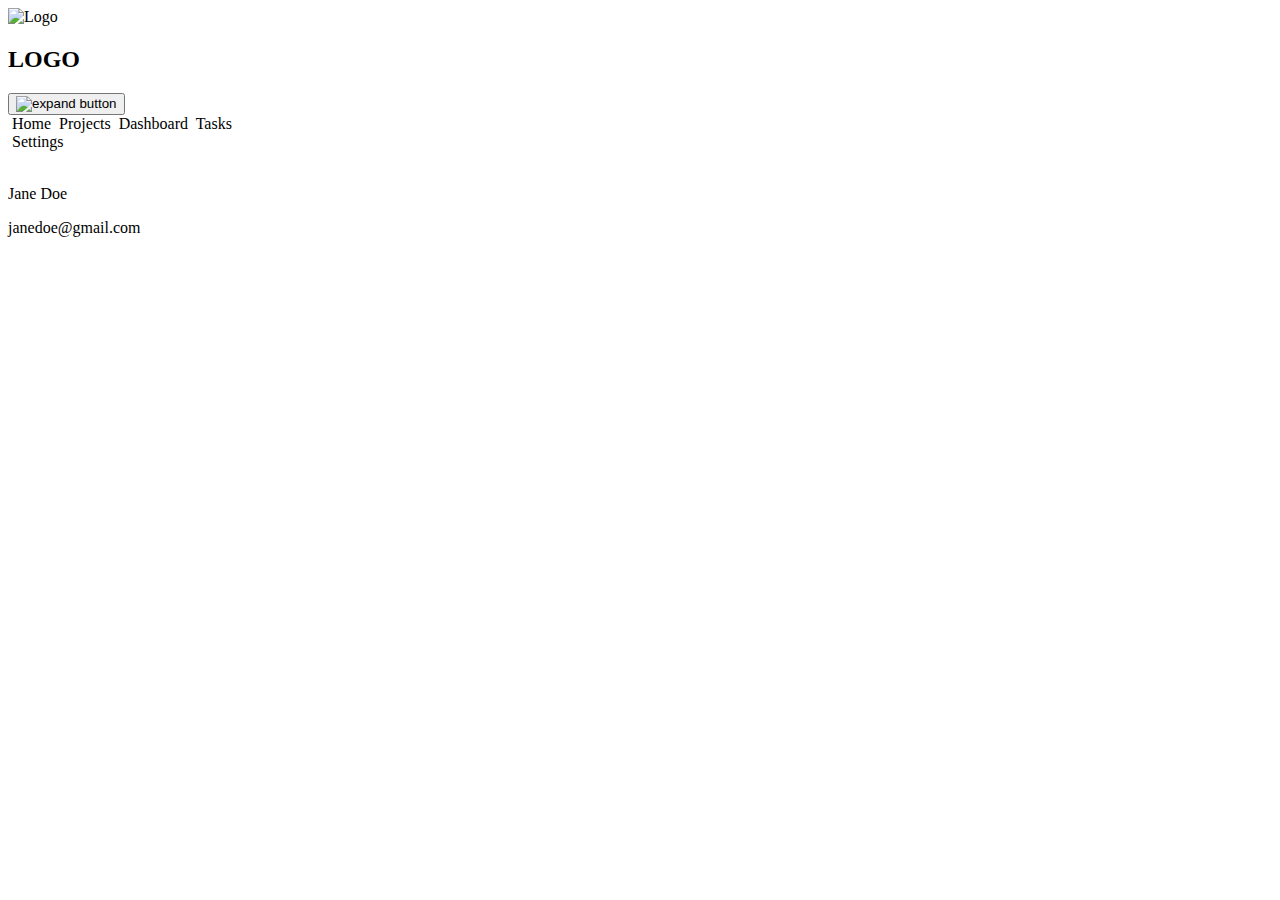
==== Dashboard/Pages/Analytics.html @ df6e2094 "\" ====
<!DOCTYPE html>
<html lang="en">
  <head>
    <meta charset="UTF-8">
    <meta name="viewport" content="width=device-width, initial-scale=1.0">
    <title>Sidebar Part 02</title>
    <link rel="stylesheet" href="Style/styles.css">
    <script src="./script.js" defer></script>
  </head>
  <body>
    <nav>
      <div class="sidebar-header">
        <a class="logo-wrapper">
          <img src="./assets/logo.svg" alt="Logo">
          <h2 class="hidden">LOGO</h2>
        </a>
        <button class="toggle-btn">
          <img src="./assets/expand.svg" alt="expand button">
        </button>
      </div>

      <div class="sidebar-links">
        <a class="link active">
          <img src="./assets/home.svg" alt="">
          <span class="hidden">Home</span>
        </a>
        <a class="link">
          <img src="./assets/projects.svg" alt="">
          <span class="hidden">Projects</span>
        </a>
        <a class="link">
          <img src="./assets/dashboard.svg" alt="">
          <span class="hidden">Dashboard</span>
        </a>
        </li>
        <a class="link">
          <img src="./assets/tasks.svg" alt="">
          <span class="hidden">Tasks</span>
        </a>
      </div>

      <div class="sidebar-bottom">
        <div class="sidebar-links">
          <a class="link">
            <img src="./assets/settings.svg" alt="">
            <span class="hidden">Settings</span>
          </a>
        </div>

        <div class="user-profile">
          <div class="user-avatar">
            <img src="./assets/profile-pic.jpg" alt="">
          </div>
          <div class="user-details hidden">
            <p class="username">Jane Doe</p>
            <p class="user-email">janedoe@gmail.com</p>
          </div>
        </div>
      </div>
    </nav>
  </body>
</html>
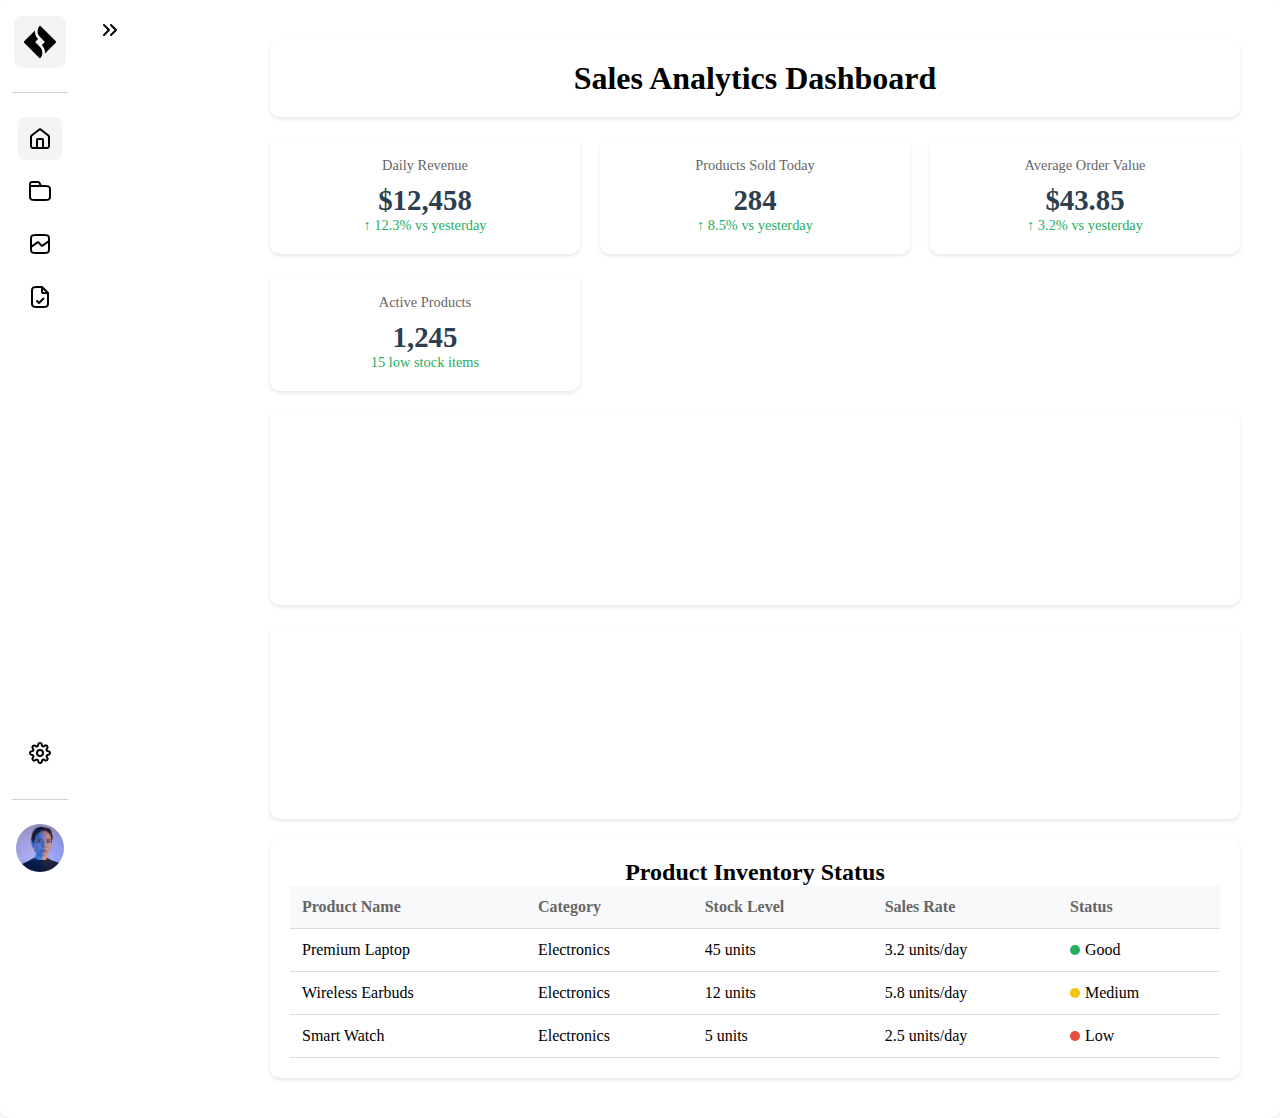
==== commit 8841cf8d: "`Updated codebase with changes to HTML files, views, and settings`" ====
--- a/Dashboard/Pages/Analytics.html
+++ b/Dashboard/Pages/Analytics.html
@@ -4,37 +4,39 @@
     <meta charset="UTF-8">
     <meta name="viewport" content="width=device-width, initial-scale=1.0">
     <title>Sidebar Part 02</title>
-    <link rel="stylesheet" href="Style/styles.css">
-    <script src="./script.js" defer></script>
+    <link rel="stylesheet" href="../Style/sidebar.css">
+    <link rel="stylesheet" href="../Style/analytic.css">
+    <script src="../script.js" defer></script>
+    <script src="../js/analytic.js"></script>
   </head>
   <body>
     <nav>
       <div class="sidebar-header">
         <a class="logo-wrapper">
-          <img src="./assets/logo.svg" alt="Logo">
+          <img src="../assets/logo.svg" alt="Logo">
           <h2 class="hidden">LOGO</h2>
         </a>
         <button class="toggle-btn">
-          <img src="./assets/expand.svg" alt="expand button">
+          <img src="../assets/expand.svg" alt="expand button">
         </button>
       </div>
 
       <div class="sidebar-links">
         <a class="link active">
-          <img src="./assets/home.svg" alt="">
+          <img src="../assets/home.svg" alt="">
           <span class="hidden">Home</span>
         </a>
         <a class="link">
-          <img src="./assets/projects.svg" alt="">
+          <img src="../assets/projects.svg" alt="">
           <span class="hidden">Projects</span>
         </a>
         <a class="link">
-          <img src="./assets/dashboard.svg" alt="">
+          <img src="../assets/dashboard.svg" alt="">
           <span class="hidden">Dashboard</span>
         </a>
         </li>
         <a class="link">
-          <img src="./assets/tasks.svg" alt="">
+          <img src="../assets/tasks.svg" alt="">
           <span class="hidden">Tasks</span>
         </a>
       </div>
@@ -42,14 +44,14 @@
       <div class="sidebar-bottom">
         <div class="sidebar-links">
           <a class="link">
-            <img src="./assets/settings.svg" alt="">
+            <img src="../assets/settings.svg" alt="">
             <span class="hidden">Settings</span>
           </a>
         </div>
 
         <div class="user-profile">
           <div class="user-avatar">
-            <img src="./assets/profile-pic.jpg" alt="">
+            <img src="../assets/profile-pic.jpg" alt="">
           </div>
           <div class="user-details hidden">
             <p class="username">Jane Doe</p>
@@ -58,5 +60,83 @@
         </div>
       </div>
     </nav>
+
+    <main>
+      <div class="dashboard">
+        <div class="header">
+            <h1>Sales Analytics Dashboard</h1>
+        </div>
+
+        <div class="metrics-grid">
+            <div class="metric-card">
+                <div class="metric-title">Daily Revenue</div>
+                <div class="metric-value">$12,458</div>
+                <div class="metric-trend">↑ 12.3% vs yesterday</div>
+            </div>
+            <div class="metric-card">
+                <div class="metric-title">Products Sold Today</div>
+                <div class="metric-value">284</div>
+                <div class="metric-trend">↑ 8.5% vs yesterday</div>
+            </div>
+            <div class="metric-card">
+                <div class="metric-title">Average Order Value</div>
+                <div class="metric-value">$43.85</div>
+                <div class="metric-trend">↑ 3.2% vs yesterday</div>
+            </div>
+            <div class="metric-card">
+                <div class="metric-title">Active Products</div>
+                <div class="metric-value">1,245</div>
+                <div class="metric-trend">15 low stock items</div>
+            </div>
+        </div>
+
+        <div class="chart-grid">
+            <div class="chart-container">
+                <canvas id="revenueChart"></canvas>
+            </div>
+            <div class="chart-container">
+                <canvas id="productChart"></canvas>
+            </div>
+        </div>
+
+        <div class="products-table">
+            <h2>Product Inventory Status</h2>
+            <table>
+                <thead>
+                    <tr>
+                        <th>Product Name</th>
+                        <th>Category</th>
+                        <th>Stock Level</th>
+                        <th>Sales Rate</th>
+                        <th>Status</th>
+                    </tr>
+                </thead>
+                <tbody>
+                    <tr>
+                        <td>Premium Laptop</td>
+                        <td>Electronics</td>
+                        <td>45 units</td>
+                        <td>3.2 units/day</td>
+                        <td><span class="status-indicator status-good"></span>Good</td>
+                    </tr>
+                    <tr>
+                        <td>Wireless Earbuds</td>
+                        <td>Electronics</td>
+                        <td>12 units</td>
+                        <td>5.8 units/day</td>
+                        <td><span class="status-indicator status-medium"></span>Medium</td>
+                    </tr>
+                    <tr>
+                        <td>Smart Watch</td>
+                        <td>Electronics</td>
+                        <td>5 units</td>
+                        <td>2.5 units/day</td>
+                        <td><span class="status-indicator status-low"></span>Low</td>
+                    </tr>
+                </tbody>
+            </table>
+        </div>
+    </div>
+    </main>
   </body>
 </html>--- a/Dashboard/Style/sidebar.css
+++ b/Dashboard/Style/sidebar.css
@@ -0,0 +1,165 @@
+@import url("https://fonts.googleapis.com/css2?family=Poppins:wght@300;400;500;600;700&display=swap");
+
+*,
+*::before,
+*::after {
+  margin: 0;
+  padding: 0;
+  box-sizing: border-box;
+}
+
+/* body {
+  height: 100vh;
+  background-color: #e4e3e8;
+  padding: 0.375rem;
+  font-family: Poppins, sans-serif;
+  position: relative;
+} */
+
+button,
+a {
+  all: unset;
+  font: inherit;
+  cursor: pointer;
+}
+
+nav {
+  position: fixed;
+  width: 5rem;
+  height: calc(100vh - 0.75rem);
+  background-color: #ffffff;
+  padding: 1rem 0.75rem;
+  border-radius: 0.75rem;
+  display: flex;
+  flex-direction: column;
+  transition: width 500ms ease;
+}
+body.active nav {
+  width: 15rem;
+}
+
+.sidebar-header,
+.sidebar-links {
+  display: flex;
+  justify-content: center;
+  align-items: center;
+  overflow: hidden;
+}
+
+.sidebar-header {
+  margin-bottom: 1.5rem;
+}
+
+.logo-wrapper {
+  display: flex;
+  justify-content: start;
+  align-items: center;
+  gap: 1.25rem;
+}
+.logo-wrapper > img {
+  width: 3.25rem;
+  height: 3.25rem;
+  background-color: #f4f4f6;
+  padding: 0.4rem;
+  border-radius: 0.5rem;
+}
+
+.sidebar-links {
+  flex-direction: column;
+  margin-bottom: auto;
+  gap: 0.6rem;
+  padding-top: 1.5rem;
+}
+nav > .sidebar-links {
+  border-top: 1px solid rgb(211, 211, 211);
+}
+
+body.active .sidebar-links,
+body.active .sidebar-header,
+body.active .user-profile {
+  justify-content: start;
+  align-items: stretch;
+}
+
+.link {
+  display: flex;
+  padding: 0.6rem;
+  border-radius: 0.5rem;
+  gap: 1.5rem;
+}
+.hidden {
+  display: none;
+}
+body.active .hidden {
+  display: inline;
+}
+
+.link:hover,
+.link.active:hover {
+  background-color: #e4e4e8;
+}
+.link.active {
+  background-color: #f4f4f6;
+}
+
+.link > img {
+  width: 24px;
+  height: 24px;
+}
+
+.sidebar-bottom .sidebar-links {
+  padding-bottom: 1.5rem;
+}
+
+.toggle-btn {
+  position: absolute;
+  top: 10px;
+  right: -50px;
+  padding: 0.5rem;
+  background-color: #fff;
+  border-radius: 50%;
+  display: flex;
+  justify-content: center;
+  align-items: center;
+  transition: transform 0.25s ease;
+}
+body.active .toggle-btn {
+  transform: rotate(180deg);
+}
+
+.user-profile {
+  display: flex;
+  justify-content: center;
+  align-items: center;
+  gap: 1.5rem;
+  padding-top: 1.5rem;
+  border-top: 1px solid rgb(211, 211, 211);
+}
+
+.user-avatar {
+  width: 48px;
+  height: 48px;
+  cursor: pointer;
+  transition: scale 0.2s ease;
+}
+.user-avatar img {
+  width: 100%;
+  height: 100%;
+  border-radius: 50%;
+  object-fit: cover;
+}
+.user-avatar:hover {
+  scale: 1.1;
+}
+
+.user-details {
+  align-self: center;
+  overflow: hidden;
+}
+.user-details .username {
+  font-size: 0.85rem;
+  font-weight: 600;
+}
+.user-details .user-email {
+  font-size: 0.8rem;
+}
--- a/Dashboard/Style/analytic.css
+++ b/Dashboard/Style/analytic.css
@@ -0,0 +1,112 @@
+
+.dashboard {
+    padding: 20px;
+    max-width: 1400px;
+    margin: 0 auto;
+    text-align: center;
+}
+
+main {
+    background-color: #fff;
+    padding: 20px;
+    border-radius: 10px;
+    box-shadow: 0 2px 4px rgba(0,0,0,0.1);
+    padding-left: 250px;
+}
+
+.header {
+    background-color: #fff;
+    padding: 20px;
+    border-radius: 10px;
+    margin-bottom: 20px;
+    box-shadow: 0 2px 4px rgba(0,0,0,0.1);
+}
+
+.metrics-grid {
+    display: grid;
+    grid-template-columns: repeat(auto-fit, minmax(240px, 1fr));
+    gap: 20px;
+    margin-bottom: 20px;
+}
+
+.metric-card {
+    background: #fff;
+    padding: 20px;
+    border-radius: 10px;
+    box-shadow: 0 2px 4px rgba(0,0,0,0.1);
+}
+
+.metric-title {
+    color: #666;
+    font-size: 0.9em;
+    margin-bottom: 10px;
+}
+
+.metric-value {
+    font-size: 1.8em;
+    font-weight: bold;
+    color: #2c3e50;
+}
+
+.metric-trend {
+    font-size: 0.9em;
+    color: #27ae60;
+}
+
+.chart-grid {
+    display: grid;
+    grid-template-columns: repeat(auto-fit, minmax(500px, 1fr));
+    gap: 20px;
+    margin-bottom: 20px;
+}
+
+.chart-container {
+    background: #fff;
+    padding: 20px;
+    border-radius: 10px;
+    box-shadow: 0 2px 4px rgba(0,0,0,0.1);
+}
+
+.products-table {
+    background: #fff;
+    padding: 20px;
+    border-radius: 10px;
+    box-shadow: 0 2px 4px rgba(0,0,0,0.1);
+    overflow-x: auto;
+}
+
+table {
+    width: 100%;
+    border-collapse: collapse;
+}
+
+th, td {
+    padding: 12px;
+    text-align: left;
+    border-bottom: 1px solid #ddd;
+}
+
+th {
+    background-color: #f8f9fa;
+    color: #666;
+}
+
+.status-indicator {
+    width: 10px;
+    height: 10px;
+    border-radius: 50%;
+    display: inline-block;
+    margin-right: 5px;
+}
+
+.status-low {
+    background-color: #e74c3c;
+}
+
+.status-medium {
+    background-color: #f1c40f;
+}
+
+.status-good {
+    background-color: #27ae60;
+}